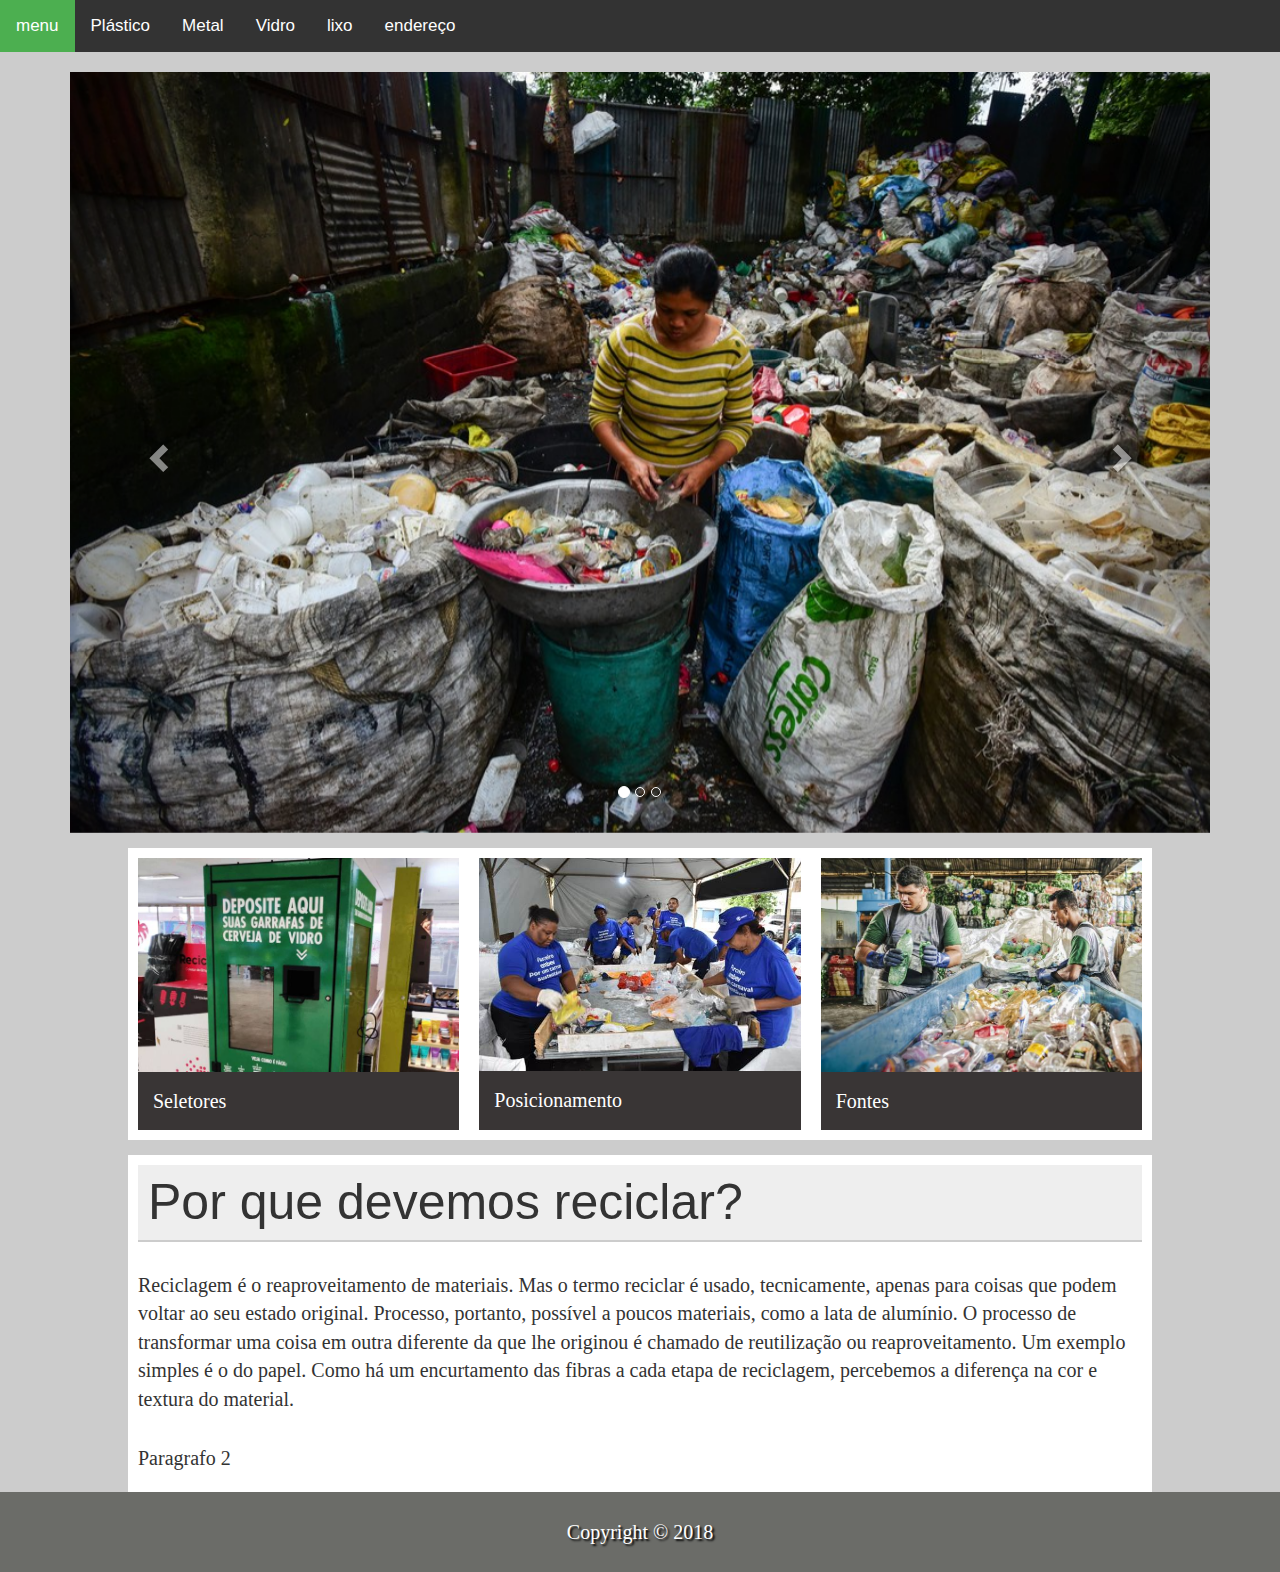
==== index.html @ a0ef0a66 "atualização" ====
<!doctype html>
<!-- doctype informa ao agente de usuario a versão do html que deve ser renderizada-->
<html lang="pt-br">

<head>
    <title> pagina de exemplo estrutura basica </title>
    <meta charset="utf-8">
    <meta name="author" content="yury, Danilo">
    <meta name="description" content="SITE SOBRE RECICLAGEM">
    <meta name="keywords" content="APS">
    <link rel="stylesheet" href="https://maxcdn.bootstrapcdn.com/bootstrap/3.4.1/css/bootstrap.min.css">
  <script src="https://ajax.googleapis.com/ajax/libs/jquery/3.5.1/jquery.min.js"></script>
  <script src="https://maxcdn.bootstrapcdn.com/bootstrap/3.4.1/js/bootstrap.min.js"></script>
    <link rel="stylesheet" href="css/style.css">
</head>
<nav>
    <div class="menu">
        <a href="#" class="active">menu</a>
        <a href="Plastico.html">Plástico</a>
        <a href="#">Metal</a>
        <a href="#">Vidro</a>
        <a href="#">lixo</a>
        <a href="#">endereço</a>
    </div>
</nav>

<body>

  <div class="container">
    <center><h2></h2></center>
    <div id="myCarousel" class="carousel slide" data-ride="carousel">
      <!-- Indicators -->
      <ol class="carousel-indicators">
        <li data-target="#myCarousel" data-slide-to="0" class="active"></li>
        <li data-target="#myCarousel" data-slide-to="1"></li>
        <li data-target="#myCarousel" data-slide-to="2"></li>
      </ol>
  
      <!-- Wrapper for slides -->
      <div class="carousel-inner">
        <div class="item active">
          <img src="imagens/000-1ke7ao-maria-tan-afp.jpg" alt="Los Angeles" style="width:100%;">
        </div>
  
        <div class="item">
          <img src="imagens/baldes de lixo .jpg" alt="Chicago" style="width:100%;">
        </div>
      
        <div class="item">
          <img src="imagens/naom_578cfc2187f61.jpg" alt="New york" style="width:100%;">
        </div>
      </div>
  
      <!-- Left and right controls -->
      <a class="left carousel-control" href="#myCarousel" data-slide="prev">
        <span class="glyphicon glyphicon-chevron-left"></span>
        <span class="sr-only">Previous</span>
      </a>
      <a class="right carousel-control" href="#myCarousel" data-slide="next">
        <span class="glyphicon glyphicon-chevron-right"></span>
        <span class="sr-only">Next</span>
      </a>
    </div>

  </div>



    <div id="principal">
        
        <main>

            <section class="content-section">
                <div class="card card-1">
                    <img src="imagens/heineken.jpg" alt="">
                    <p>Seletores</p>
                </div>

                <div class="card card-2">
                    <img src="imagens/reciclagem-ambev1.jpg" alt="">
                    <p>Posicionamento</p>
                </div>

                <div class="card card-3">
                    <img src="imagens/lixo-1-2.jpg" alt="">
                    <p>Fontes</p>
                </div>
            </section>

            <section class="content-section">
                <article>
                    <header class="content-header">
                        <h2>Por que devemos reciclar?
                        </h2>
                    </header>
                    <p><br>
                      Reciclagem é o reaproveitamento de materiais. Mas o termo reciclar é usado, tecnicamente, apenas para coisas que podem voltar ao seu estado original. Processo, portanto, possível a poucos materiais, como a lata de alumínio. O processo de transformar uma coisa em outra diferente da que lhe originou é chamado de reutilização ou reaproveitamento. Um exemplo simples é o do papel. Como há um encurtamento das fibras a cada etapa de reciclagem, percebemos a diferença na cor e textura do material.</p>
                      <br>
                      <p>Paragrafo 2</p>
                </article>
            </section>

        </main>

        <footer class="rodape">

            <p>Copyright &copy; 2018</p>

        </footer>
    </div>

</body>

</html>
---- css/style.css ----
body {
    font-family: arial, sans-serif;
    background: #ccc;
    margin: 0;
}

.hero {
    background-image: url();
    height: 500px;
    background-position: right center;
    background-size: cover;
    border-top: 1px solid transparent;
}

.hero-content {
    text-align: center;
    color: white;
    margin-top: 150px;
}

.hero-content h1 {
    text-transform: uppercase;
    font-size: 46px;
    text-shadow: 3px 3px 2px #333;
}

.hero-content p {
    background-color: rgba(0, 0, 0, .8);
    display: inline-block;
    padding: 10px;
    border-bottom: 2px solid white;
}

.menu {
    overflow: hidden;
    background-color: #333;
    position: relative;
    bottom: 0px;
    width: 100%;
}

.menu a {
    float: left;
    display: block;
    color: white;
    text-align: center;
    padding: 14px 16px;
    text-decoration: none;
    font-size: 17px;
}

.menu a:hover {
    background: #f1f1f1;
    color: black;
}

.menu a.active {
    background-color: #4CAF50;
    color: white;
}

main {
    width: 80%;
    margin: auto;
}

.content-section {
    background-color: white;
    padding: 10px;
    margin-top: 15px;
    overflow: auto;
}

.card {
    width: 32%;
    float: left;
    box-sizing: border-box;
}

.card-1,
.card-2 {
    margin-right: 2%;
}

.card img {
    width: 100%;
    display: block;
}

.card p {
    background-color: #393535;
    color: white;
    margin: 0;
    padding: 15px;
}

.content-header {
    border-bottom: solid 2px #ccc;
    padding: 10px;
    background: #eee;
}

.content-header h2 {
    margin: 0;
}

.rodape {
    height: 80px;
    color: white;
    font-size: 14px;
    text-align: center;
    text-shadow: 2px 2px 2px black;
    background: #6b6c68;
    line-height: 80px;
}

h2{
    font-size: 50px;
}

p {
    font-size: 20px;
    font-family: Cambria, Cochin, Georgia, Times, 'Times New Roman', serif;
}
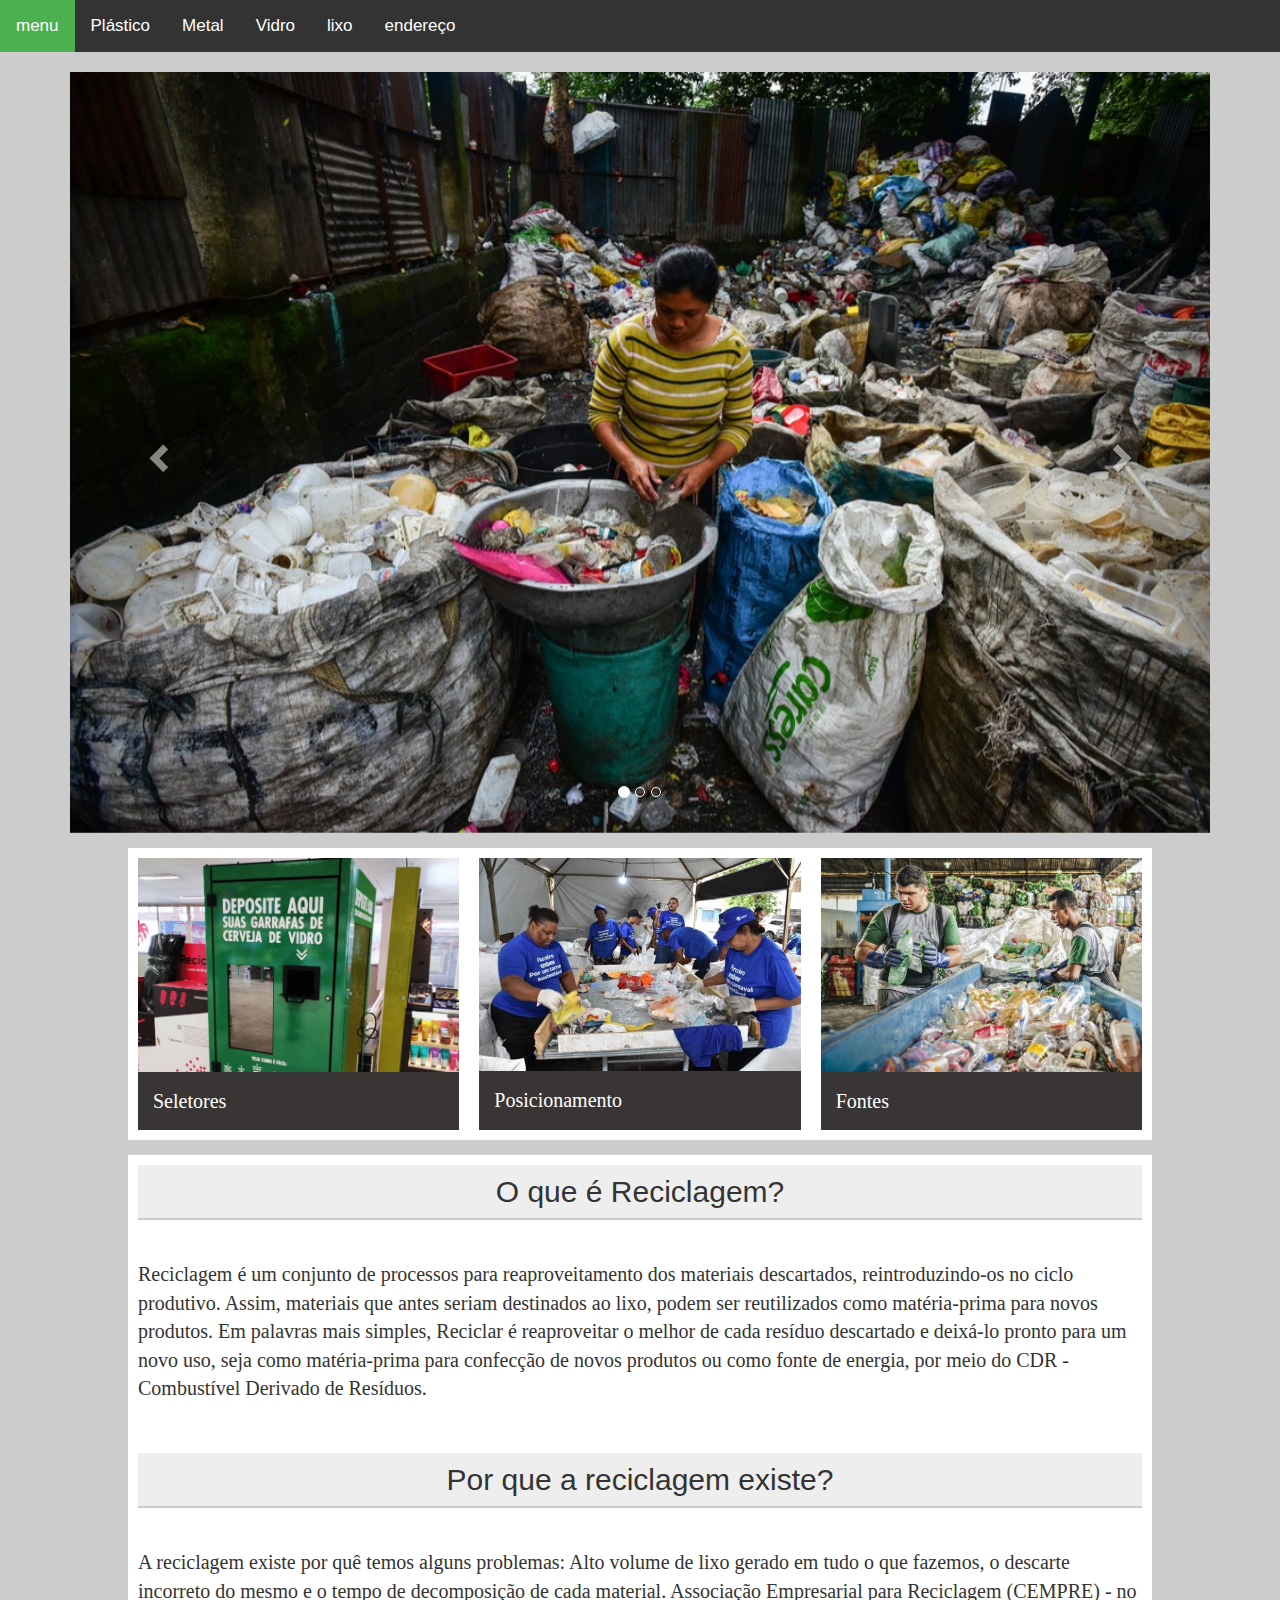
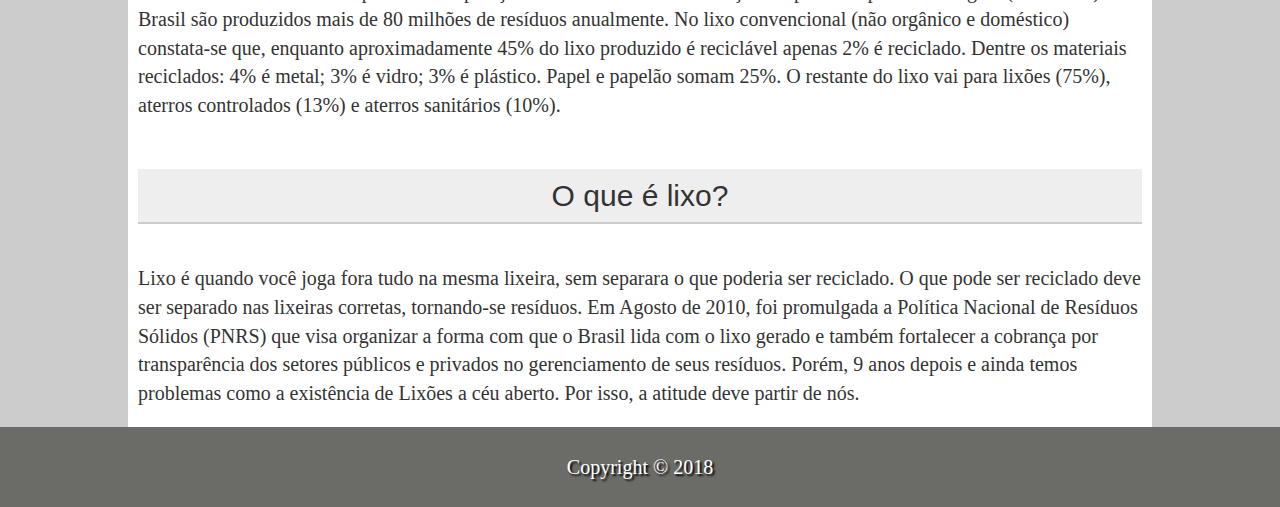
==== commit 1f4ab96a: "atualização" ====
--- a/index.html
+++ b/index.html
@@ -90,13 +90,36 @@
             <section class="content-section">
                 <article>
                     <header class="content-header">
-                        <h2>Por que devemos reciclar?
-                        </h2>
+                        <center><h2> O que é Reciclagem? </h2></center>
                     </header>
-                    <p><br>
-                      Reciclagem é o reaproveitamento de materiais. Mas o termo reciclar é usado, tecnicamente, apenas para coisas que podem voltar ao seu estado original. Processo, portanto, possível a poucos materiais, como a lata de alumínio. O processo de transformar uma coisa em outra diferente da que lhe originou é chamado de reutilização ou reaproveitamento. Um exemplo simples é o do papel. Como há um encurtamento das fibras a cada etapa de reciclagem, percebemos a diferença na cor e textura do material.</p>
-                      <br>
-                      <p>Paragrafo 2</p>
+                    <br><br>
+                    <p>
+                      Reciclagem é um conjunto de processos para reaproveitamento dos materiais descartados, reintroduzindo-os no ciclo produtivo. Assim, materiais que antes seriam destinados ao lixo, podem ser reutilizados como matéria-prima para novos produtos.
+                      Em palavras mais simples, Reciclar é reaproveitar o melhor de cada resíduo descartado e deixá-lo pronto para um novo uso, seja como matéria-prima para confecção de novos produtos ou como fonte de energia, por meio do CDR - Combustível Derivado de Resíduos.
+                    </p>
+                    <br><br>
+
+                      <header class="content-header">
+                        <center><h2>Por que a reciclagem existe?</h2></center>
+                      </header>
+                      <br><br>
+                      <P>
+                        A reciclagem existe por quê temos alguns problemas: Alto volume de lixo gerado em tudo o que fazemos, o descarte incorreto do mesmo e o tempo de decomposição de cada material.
+                        Associação Empresarial para Reciclagem (CEMPRE) - no Brasil são produzidos mais de 80 milhões de resíduos anualmente. No lixo convencional (não orgânico e doméstico) constata-se que, enquanto aproximadamente 45% do lixo produzido é reciclável apenas 2% é reciclado. Dentre os materiais reciclados: 4% é metal; 3% é vidro; 3% é plástico. Papel e papelão somam 25%.  O restante do lixo vai para lixões (75%), aterros controlados (13%) e aterros sanitários (10%). 
+                      </P>
+                        <br><br>
+                      <header class="content-header">
+                        <center><h2>O que é lixo?</h2></center>
+                      </header>
+                      <br><br>
+
+                      <p>
+                        Lixo é quando você joga fora tudo na mesma lixeira, sem separara o que poderia ser reciclado.
+                        O que pode ser reciclado deve ser separado nas lixeiras corretas, tornando-se resíduos.
+                        Em Agosto de 2010, foi promulgada a Política Nacional de Resíduos Sólidos (PNRS) que visa organizar a forma com que o Brasil lida com o lixo gerado e também fortalecer a cobrança por transparência  dos setores públicos e privados no gerenciamento de seus resíduos. Porém, 9 anos depois e ainda temos problemas como a existência de Lixões a céu aberto. Por isso, a atitude deve partir de nós.
+
+                      </p>
+                      
                 </article>
             </section>
 
--- a/css/style.css
+++ b/css/style.css
@@ -115,7 +115,7 @@
 }
 
 h2{
-    font-size: 50px;
+    font-size: 30px;
 }
 
 p {
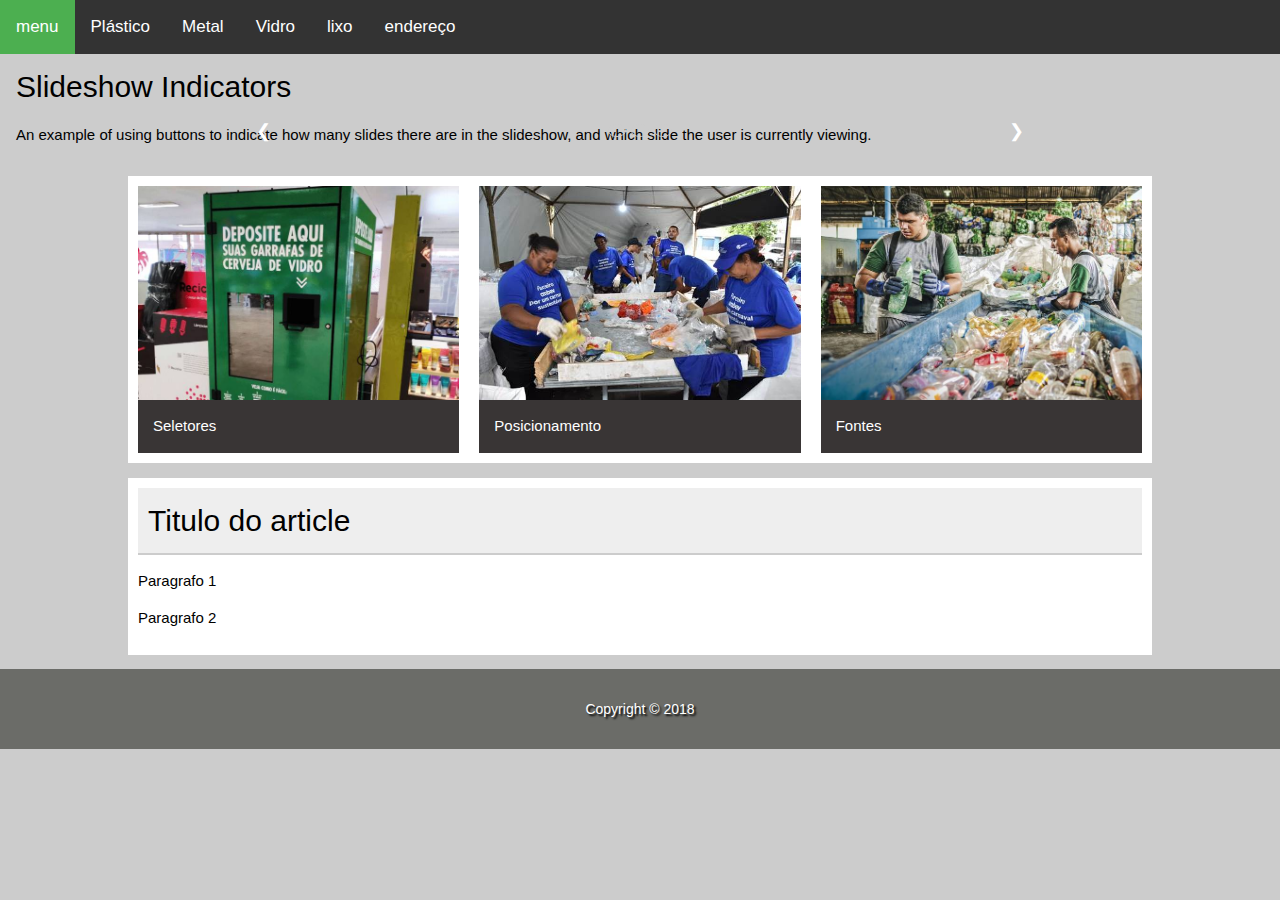
==== commit 6b24d745: "atualização" ====
--- a/index.html
+++ b/index.html
@@ -8,11 +8,12 @@
     <meta name="author" content="yury, Danilo">
     <meta name="description" content="SITE SOBRE RECICLAGEM">
     <meta name="keywords" content="APS">
-    <link rel="stylesheet" href="https://maxcdn.bootstrapcdn.com/bootstrap/3.4.1/css/bootstrap.min.css">
-  <script src="https://ajax.googleapis.com/ajax/libs/jquery/3.5.1/jquery.min.js"></script>
-  <script src="https://maxcdn.bootstrapcdn.com/bootstrap/3.4.1/js/bootstrap.min.js"></script>
     <link rel="stylesheet" href="css/style.css">
+    <meta name="viewport" content="width=device-width, initial-scale=1">
+    <link rel="stylesheet" href="https://www.w3schools.com/w3css/4/w3.css">
+    <script type="text/javascript" src="js/js.js"></script>
 </head>
+
 <nav>
     <div class="menu">
         <a href="#" class="active">menu</a>
@@ -23,115 +24,71 @@
         <a href="#">endereço</a>
     </div>
 </nav>
+  
+    <body>
+    
+        <div class="w3-container">
+        <h2>Slideshow Indicators</h2>
+        <p>An example of using buttons to indicate how many slides there are in the slideshow, and which slide the user is currently viewing.</p>
+        </div>
+        
+        <div class="w3-content w3-display-container" style="max-width:800px">
 
-<body>
+        <img class="mySlides" src="imagens/baldes de lixo .jpg" style="width:100%">
+        <img class="mySlides" src="imagens/bright-bulb-close-up-1108572-848x400.jpg" style="width:100%">
+        <img class="mySlides" src="imagens/heineken.jpg" style="width:100%">
 
-  <div class="container">
-    <center><h2></h2></center>
-    <div id="myCarousel" class="carousel slide" data-ride="carousel">
-      <!-- Indicators -->
-      <ol class="carousel-indicators">
-        <li data-target="#myCarousel" data-slide-to="0" class="active"></li>
-        <li data-target="#myCarousel" data-slide-to="1"></li>
-        <li data-target="#myCarousel" data-slide-to="2"></li>
-      </ol>
-  
-      <!-- Wrapper for slides -->
-      <div class="carousel-inner">
-        <div class="item active">
-          <img src="imagens/000-1ke7ao-maria-tan-afp.jpg" alt="Los Angeles" style="width:100%;">
+        <div class="w3-center w3-container w3-section w3-large w3-text-white w3-display-bottommiddle" style="width:100%">
+            <div class="w3-left w3-hover-text-khaki" onclick="plusDivs(-1)">&#10094;</div>
+            <div class="w3-right w3-hover-text-khaki" onclick="plusDivs(1)">&#10095;</div>
+            <span class="w3-badge demo w3-border w3-transparent w3-hover-white" onclick="currentDiv(1)"></span>
+            <span class="w3-badge demo w3-border w3-transparent w3-hover-white" onclick="currentDiv(2)"></span>
+            <span class="w3-badge demo w3-border w3-transparent w3-hover-white" onclick="currentDiv(3)"></span>
         </div>
-  
-        <div class="item">
-          <img src="imagens/baldes de lixo .jpg" alt="Chicago" style="width:100%;">
-        </div>
-      
-        <div class="item">
-          <img src="imagens/naom_578cfc2187f61.jpg" alt="New york" style="width:100%;">
-        </div>
-      </div>
-  
-      <!-- Left and right controls -->
-      <a class="left carousel-control" href="#myCarousel" data-slide="prev">
-        <span class="glyphicon glyphicon-chevron-left"></span>
-        <span class="sr-only">Previous</span>
-      </a>
-      <a class="right carousel-control" href="#myCarousel" data-slide="next">
-        <span class="glyphicon glyphicon-chevron-right"></span>
-        <span class="sr-only">Next</span>
-      </a>
+
     </div>
 
-  </div>
+  <body>
+      <div id="principal">
+          
+          <main>
 
+              <section class="content-section">
+                  <div class="card card-1">
+                      <img src="imagens/heineken.jpg" alt="">
+                      <p>Seletores</p>
+                  </div>
 
+                  <div class="card card-2">
+                      <img src="imagens/reciclagem-ambev1.jpg" alt="">
+                      <p>Posicionamento</p>
+                  </div>
 
-    <div id="principal">
-        
-        <main>
+                  <div class="card card-3">
+                      <img src="imagens/lixo-1-2.jpg" alt="">
+                      <p>Fontes</p>
+                  </div>
+              </section>
 
-            <section class="content-section">
-                <div class="card card-1">
-                    <img src="imagens/heineken.jpg" alt="">
-                    <p>Seletores</p>
-                </div>
+              <section class="content-section">
+                  <article>
+                      <header class="content-header">
+                          <h2>Titulo do article</h2>
+                      </header>
+                      <p>Paragrafo 1</p>
+                      <p>Paragrafo 2</p>
+                  </article>
+              </section>
 
-                <div class="card card-2">
-                    <img src="imagens/reciclagem-ambev1.jpg" alt="">
-                    <p>Posicionamento</p>
-                </div>
+          </main>
 
-                <div class="card card-3">
-                    <img src="imagens/lixo-1-2.jpg" alt="">
-                    <p>Fontes</p>
-                </div>
-            </section>
+          <footer class="rodape">
 
-            <section class="content-section">
-                <article>
-                    <header class="content-header">
-                        <center><h2> O que é Reciclagem? </h2></center>
-                    </header>
-                    <br><br>
-                    <p>
-                      Reciclagem é um conjunto de processos para reaproveitamento dos materiais descartados, reintroduzindo-os no ciclo produtivo. Assim, materiais que antes seriam destinados ao lixo, podem ser reutilizados como matéria-prima para novos produtos.
-                      Em palavras mais simples, Reciclar é reaproveitar o melhor de cada resíduo descartado e deixá-lo pronto para um novo uso, seja como matéria-prima para confecção de novos produtos ou como fonte de energia, por meio do CDR - Combustível Derivado de Resíduos.
-                    </p>
-                    <br><br>
+              <p>Copyright &copy; 2018</p>
 
-                      <header class="content-header">
-                        <center><h2>Por que a reciclagem existe?</h2></center>
-                      </header>
-                      <br><br>
-                      <P>
-                        A reciclagem existe por quê temos alguns problemas: Alto volume de lixo gerado em tudo o que fazemos, o descarte incorreto do mesmo e o tempo de decomposição de cada material.
-                        Associação Empresarial para Reciclagem (CEMPRE) - no Brasil são produzidos mais de 80 milhões de resíduos anualmente. No lixo convencional (não orgânico e doméstico) constata-se que, enquanto aproximadamente 45% do lixo produzido é reciclável apenas 2% é reciclado. Dentre os materiais reciclados: 4% é metal; 3% é vidro; 3% é plástico. Papel e papelão somam 25%.  O restante do lixo vai para lixões (75%), aterros controlados (13%) e aterros sanitários (10%). 
-                      </P>
-                        <br><br>
-                      <header class="content-header">
-                        <center><h2>O que é lixo?</h2></center>
-                      </header>
-                      <br><br>
+          </footer>
+      </div>
 
-                      <p>
-                        Lixo é quando você joga fora tudo na mesma lixeira, sem separara o que poderia ser reciclado.
-                        O que pode ser reciclado deve ser separado nas lixeiras corretas, tornando-se resíduos.
-                        Em Agosto de 2010, foi promulgada a Política Nacional de Resíduos Sólidos (PNRS) que visa organizar a forma com que o Brasil lida com o lixo gerado e também fortalecer a cobrança por transparência  dos setores públicos e privados no gerenciamento de seus resíduos. Porém, 9 anos depois e ainda temos problemas como a existência de Lixões a céu aberto. Por isso, a atitude deve partir de nós.
-
-                      </p>
-                      
-                </article>
-            </section>
-
-        </main>
-
-        <footer class="rodape">
-
-            <p>Copyright &copy; 2018</p>
-
-        </footer>
-    </div>
-
-</body>
+  </body>
 
 </html>--- a/css/style.css
+++ b/css/style.css
@@ -115,10 +115,9 @@
 }
 
 h2{
-    font-size: 30px;
+    font-size: 50px;
 }
 
-p {
-    font-size: 20px;
-    font-family: Cambria, Cochin, Georgia, Times, 'Times New Roman', serif;
-}+.mySlides {display:none}
+    .w3-left, .w3-right, .w3-badge {cursor:pointer}
+    .w3-badge {height:13px;width:13px;padding:0}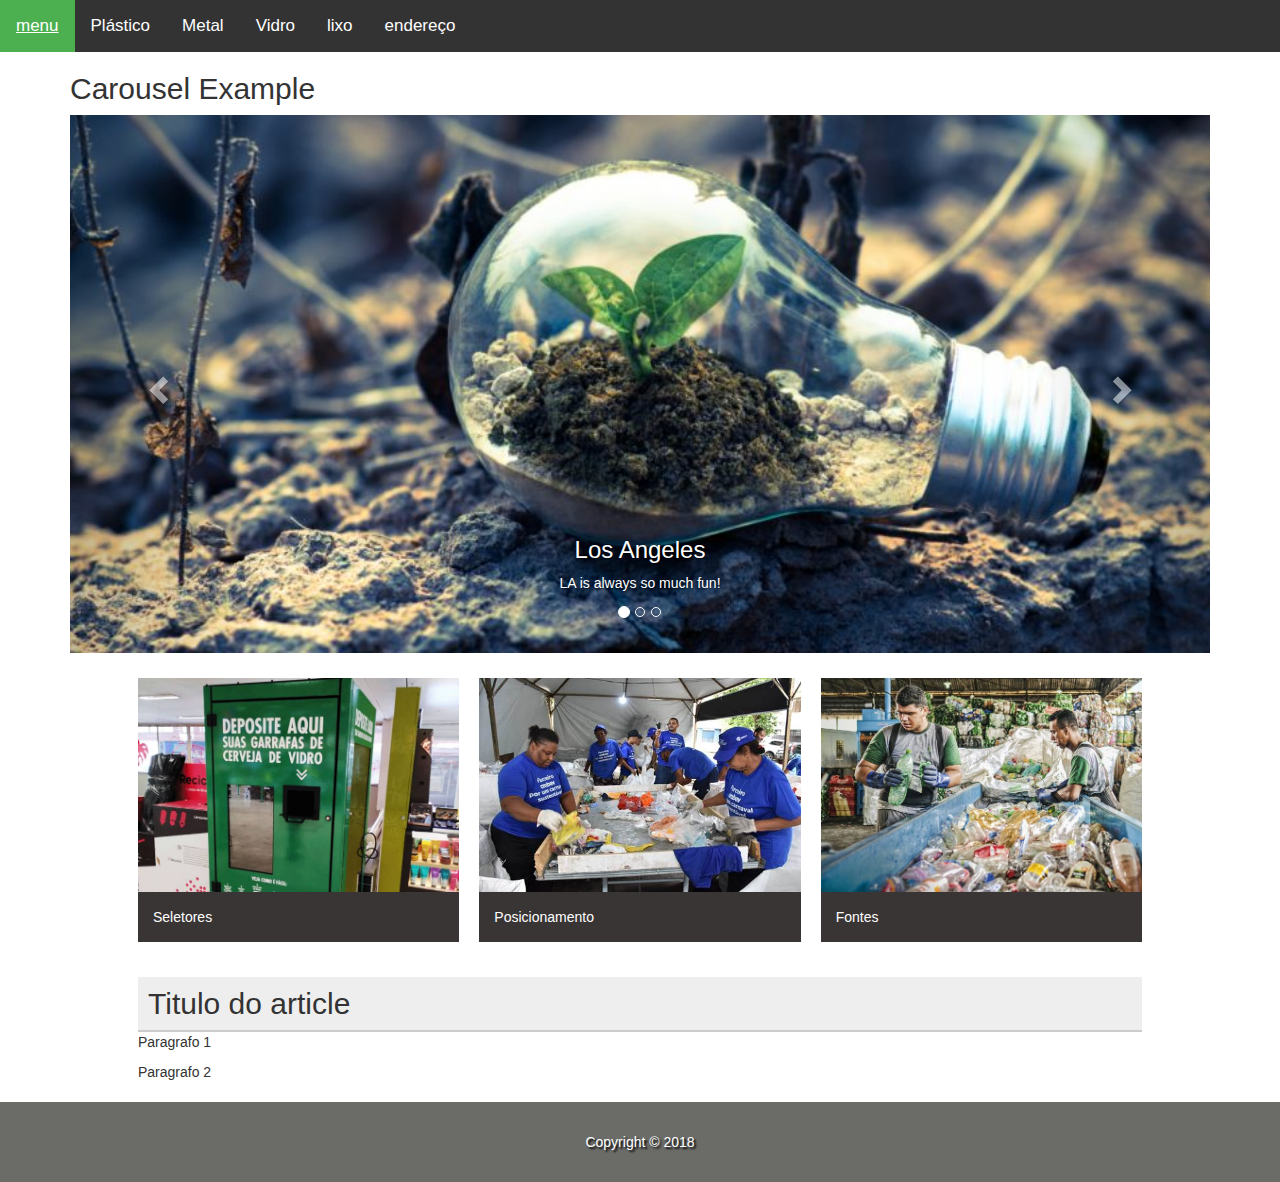
==== commit f4221b10: "atualização" ====
--- a/index.html
+++ b/index.html
@@ -1,71 +1,102 @@
 <!doctype html>
-<!-- doctype informa ao agente de usuario a versão do html que deve ser renderizada-->
 <html lang="pt-br">
 
-<head>
-    <title> pagina de exemplo estrutura basica </title>
-    <meta charset="utf-8">
-    <meta name="author" content="yury, Danilo">
-    <meta name="description" content="SITE SOBRE RECICLAGEM">
-    <meta name="keywords" content="APS">
-    <link rel="stylesheet" href="css/style.css">
-    <meta name="viewport" content="width=device-width, initial-scale=1">
-    <link rel="stylesheet" href="https://www.w3schools.com/w3css/4/w3.css">
-    <script type="text/javascript" src="js/js.js"></script>
-</head>
+            <head>
+                <title> pagina de exemplo estrutura basica </title>
+                <meta charset="utf-8">
+                <meta name="author" content="yury, Danilo">
+                <meta name="description" content="SITE SOBRE RECICLAGEM">
+                <meta name="keywords" content="APS">
+                <meta name="viewport" content="width=device-width, initial-scale=1">
+                <link rel="stylesheet" href="https://www.w3schools.com/w3css/4/w3.css">
+                <link rel="stylesheet" href="css/style.css">
+                <link rel="stylesheet" href="https://maxcdn.bootstrapcdn.com/bootstrap/3.4.1/css/bootstrap.min.css">
+                <script src="https://ajax.googleapis.com/ajax/libs/jquery/3.5.1/jquery.min.js"></script>
+                <script src="https://maxcdn.bootstrapcdn.com/bootstrap/3.4.1/js/bootstrap.min.js"></script>
+                
+            </head>
 
-<nav>
-    <div class="menu">
-        <a href="#" class="active">menu</a>
-        <a href="Plastico.html">Plástico</a>
-        <a href="#">Metal</a>
-        <a href="#">Vidro</a>
-        <a href="#">lixo</a>
-        <a href="#">endereço</a>
-    </div>
-</nav>
+        <nav>
+            <div class="menu">
+                <a href="#" class="active">menu</a>
+                <a href="Plastico.html">Plástico</a>
+                <a href="#">Metal</a>
+                <a href="#">Vidro</a>
+                <a href="#">lixo</a>
+                <a href="#">endereço</a>
+            </div>
+        </nav>
   
     <body>
-    
-        <div class="w3-container">
-        <h2>Slideshow Indicators</h2>
-        <p>An example of using buttons to indicate how many slides there are in the slideshow, and which slide the user is currently viewing.</p>
-        </div>
-        
-        <div class="w3-content w3-display-container" style="max-width:800px">
 
-        <img class="mySlides" src="imagens/baldes de lixo .jpg" style="width:100%">
-        <img class="mySlides" src="imagens/bright-bulb-close-up-1108572-848x400.jpg" style="width:100%">
-        <img class="mySlides" src="imagens/heineken.jpg" style="width:100%">
+        <div class="container">
+            <h2>Carousel Example</h2>
+            <div id="myCarousel" class="carousel slide" data-ride="carousel">
+              <!-- Indicators -->
+              <ol class="carousel-indicators">
+                <li data-target="#myCarousel" data-slide-to="0" class="active"></li>
+                <li data-target="#myCarousel" data-slide-to="1"></li>
+                <li data-target="#myCarousel" data-slide-to="2"></li>
+              </ol>
+          
+              <!-- Wrapper for slides -->
+              <div class="carousel-inner">
+          
+                <div class="item active">
+                  <img src="imagens/bright-bulb-close-up-1108572-848x400.jpg" alt="Los Angeles" style="width:100%;">
+                  <div class="carousel-caption">
+                    <h3>Los Angeles</h3>
+                    <p>LA is always so much fun!</p>
+                  </div>
+                </div>
+          
+                <div class="item">
+                  <img src="imagens/baldes de lixo .jpg" alt="Chicago" style="width:100%;">
+                  <div class="carousel-caption">
+                    <h3>Chicago</h3>
+                    <p>Thank you, Chicago!</p>
+                  </div>
+                </div>
+              
+                <div class="item">
+                  <img src="imagens/banner-eco.jpg" alt="New York" style="width:100%;">
+                  <div class="carousel-caption">
+                    <h3>New York</h3>
+                    <p>We love the Big Apple!</p>
+                  </div>
+                </div>
+            
+              </div>
+          
+              <!-- Left and right controls -->
+              <a class="left carousel-control" href="#myCarousel" data-slide="prev">
+                <span class="glyphicon glyphicon-chevron-left"></span>
+                <span class="sr-only">Previous</span>
+              </a>
+              <a class="right carousel-control" href="#myCarousel" data-slide="next">
+                <span class="glyphicon glyphicon-chevron-right"></span>
+                <span class="sr-only">Next</span>
+              </a>
+            </div>
+          </div>
 
-        <div class="w3-center w3-container w3-section w3-large w3-text-white w3-display-bottommiddle" style="width:100%">
-            <div class="w3-left w3-hover-text-khaki" onclick="plusDivs(-1)">&#10094;</div>
-            <div class="w3-right w3-hover-text-khaki" onclick="plusDivs(1)">&#10095;</div>
-            <span class="w3-badge demo w3-border w3-transparent w3-hover-white" onclick="currentDiv(1)"></span>
-            <span class="w3-badge demo w3-border w3-transparent w3-hover-white" onclick="currentDiv(2)"></span>
-            <span class="w3-badge demo w3-border w3-transparent w3-hover-white" onclick="currentDiv(3)"></span>
-        </div>
-
-    </div>
-
-  <body>
       <div id="principal">
           
           <main>
 
               <section class="content-section">
                   <div class="card card-1">
-                      <img src="imagens/heineken.jpg" alt="">
+                      <a href=""><img src="imagens/heineken.jpg" alt=""></a>
                       <p>Seletores</p>
                   </div>
 
                   <div class="card card-2">
-                      <img src="imagens/reciclagem-ambev1.jpg" alt="">
+                    <a href=""><img src="imagens/reciclagem-ambev1.jpg" alt=""></a>
                       <p>Posicionamento</p>
                   </div>
 
                   <div class="card card-3">
-                      <img src="imagens/lixo-1-2.jpg" alt="">
+                    <a href=""><img src="imagens/lixo-1-2.jpg" alt=""></a>
                       <p>Fontes</p>
                   </div>
               </section>
--- a/css/style.css
+++ b/css/style.css
@@ -2,10 +2,11 @@
     font-family: arial, sans-serif;
     background: #ccc;
     margin: 0;
+    background-image: url(background-image: url(../imagens/4thHKBSI_6647x3743.jpg););
 }
 
 .hero {
-    background-image: url();
+    background-image: url(../imagens/4thHKBSI_6647x3743.jpg);
     height: 500px;
     background-position: right center;
     background-size: cover;
@@ -118,6 +119,5 @@
     font-size: 50px;
 }
 
-.mySlides {display:none}
-    .w3-left, .w3-right, .w3-badge {cursor:pointer}
-    .w3-badge {height:13px;width:13px;padding:0}+
+
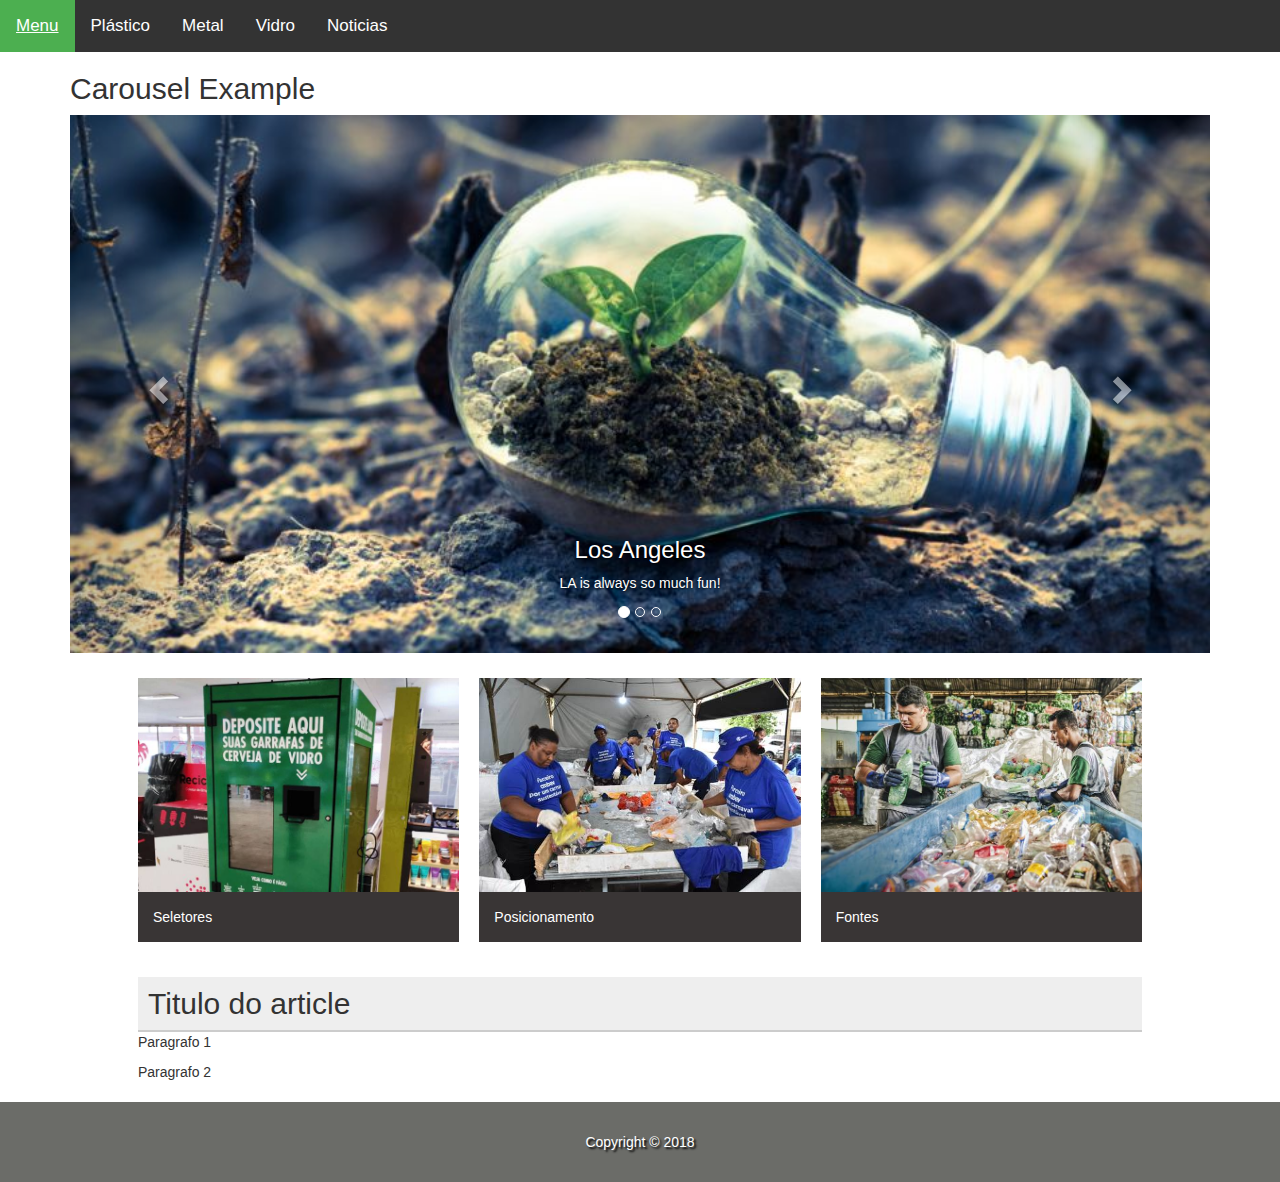
==== commit 94034652: "s" ====
--- a/index.html
+++ b/index.html
@@ -18,12 +18,11 @@
 
         <nav>
             <div class="menu">
-                <a href="#" class="active">menu</a>
+                <a href="#" class="active">Menu</a>
                 <a href="Plastico.html">Plástico</a>
-                <a href="#">Metal</a>
-                <a href="#">Vidro</a>
-                <a href="#">lixo</a>
-                <a href="#">endereço</a>
+                <a href="metal.html">Metal</a>
+                <a href="vidro.html">Vidro</a>
+                <a href="noticias.html">Noticias</a>
             </div>
         </nav>
   
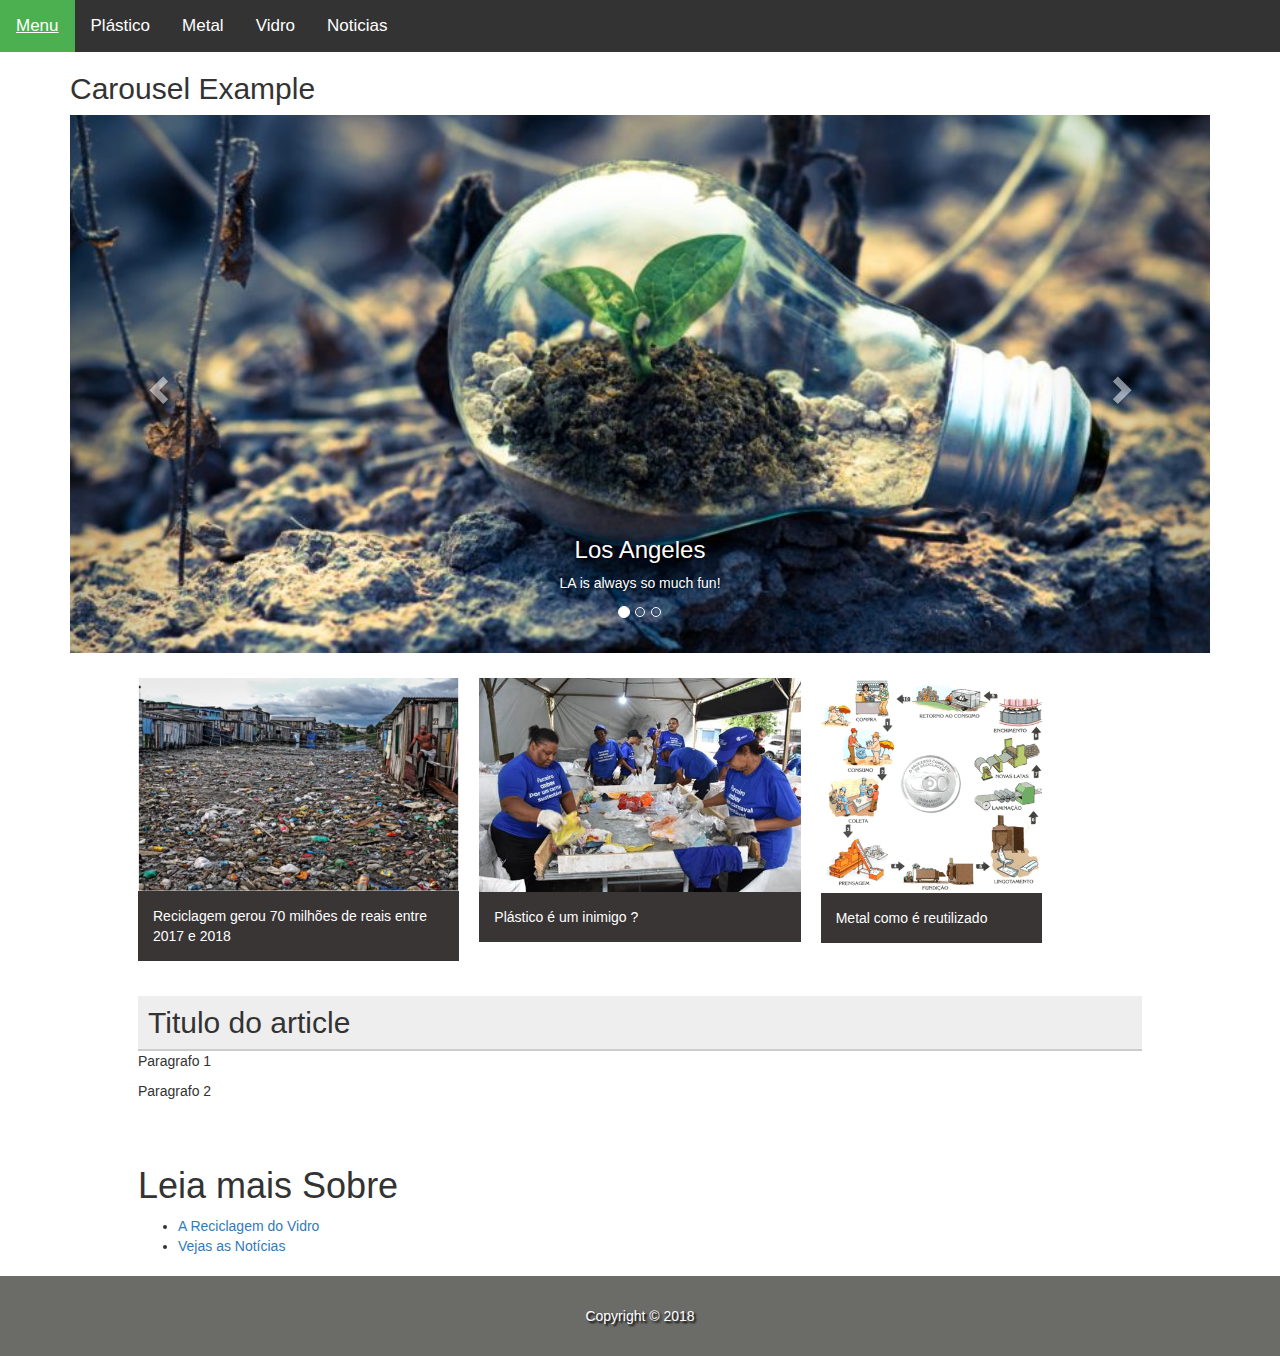
==== commit 235eb144: "bixa" ====
--- a/index.html
+++ b/index.html
@@ -85,18 +85,18 @@
 
               <section class="content-section">
                   <div class="card card-1">
-                      <a href=""><img src="imagens/heineken.jpg" alt=""></a>
-                      <p>Seletores</p>
+                      <a href="noticias.html"><img src="imagens/Screenshot_CardNoticia.png" alt=""></a>
+                      <p>Reciclagem gerou 70 milhões de reais entre 2017 e 2018</p>
                   </div>
 
                   <div class="card card-2">
-                    <a href=""><img src="imagens/reciclagem-ambev1.jpg" alt=""></a>
-                      <p>Posicionamento</p>
+                    <a href="Plastico.HTML"><img src="imagens/reciclagem-ambev1.jpg" alt=""></a>
+                      <p>Plástico é um inimigo ?</p>
                   </div>
 
                   <div class="card card-3">
-                    <a href=""><img src="imagens/lixo-1-2.jpg" alt=""></a>
-                      <p>Fontes</p>
+                    <a href="Metal.html"><img src="imagens/reciclagem_metal.jpg" alt=""></a>
+                      <p>Metal como é reutilizado</p>
                   </div>
               </section>
 
@@ -109,14 +109,28 @@
                       <p>Paragrafo 2</p>
                   </article>
               </section>
+              
+              <section class="content-section">
 
+                <h1>Leia mais Sobre</h1>
+                <ul>
+
+                    <li><a href="vidro.html">A Reciclagem do Vidro</a>
+                      <li><a href="noticias.html">Vejas as Notícias</a>
+                      </li>
+                    </li>
+                </ul>
+
+          </section>
           </main>
+
 
           <footer class="rodape">
 
               <p>Copyright &copy; 2018</p>
 
           </footer>
+        
       </div>
 
   </body>
--- a/css/style.css
+++ b/css/style.css
@@ -78,8 +78,17 @@
     box-sizing: border-box;
 }
 
-.card-1,
+.card-1 {
+    width: 32%;
+    margin-right: 2%;
+}
 .card-2 {
+    margin-right: 2%;
+}
+
+.card-3 {
+    width: 22%;
+    height: 20%;
     margin-right: 2%;
 }
 
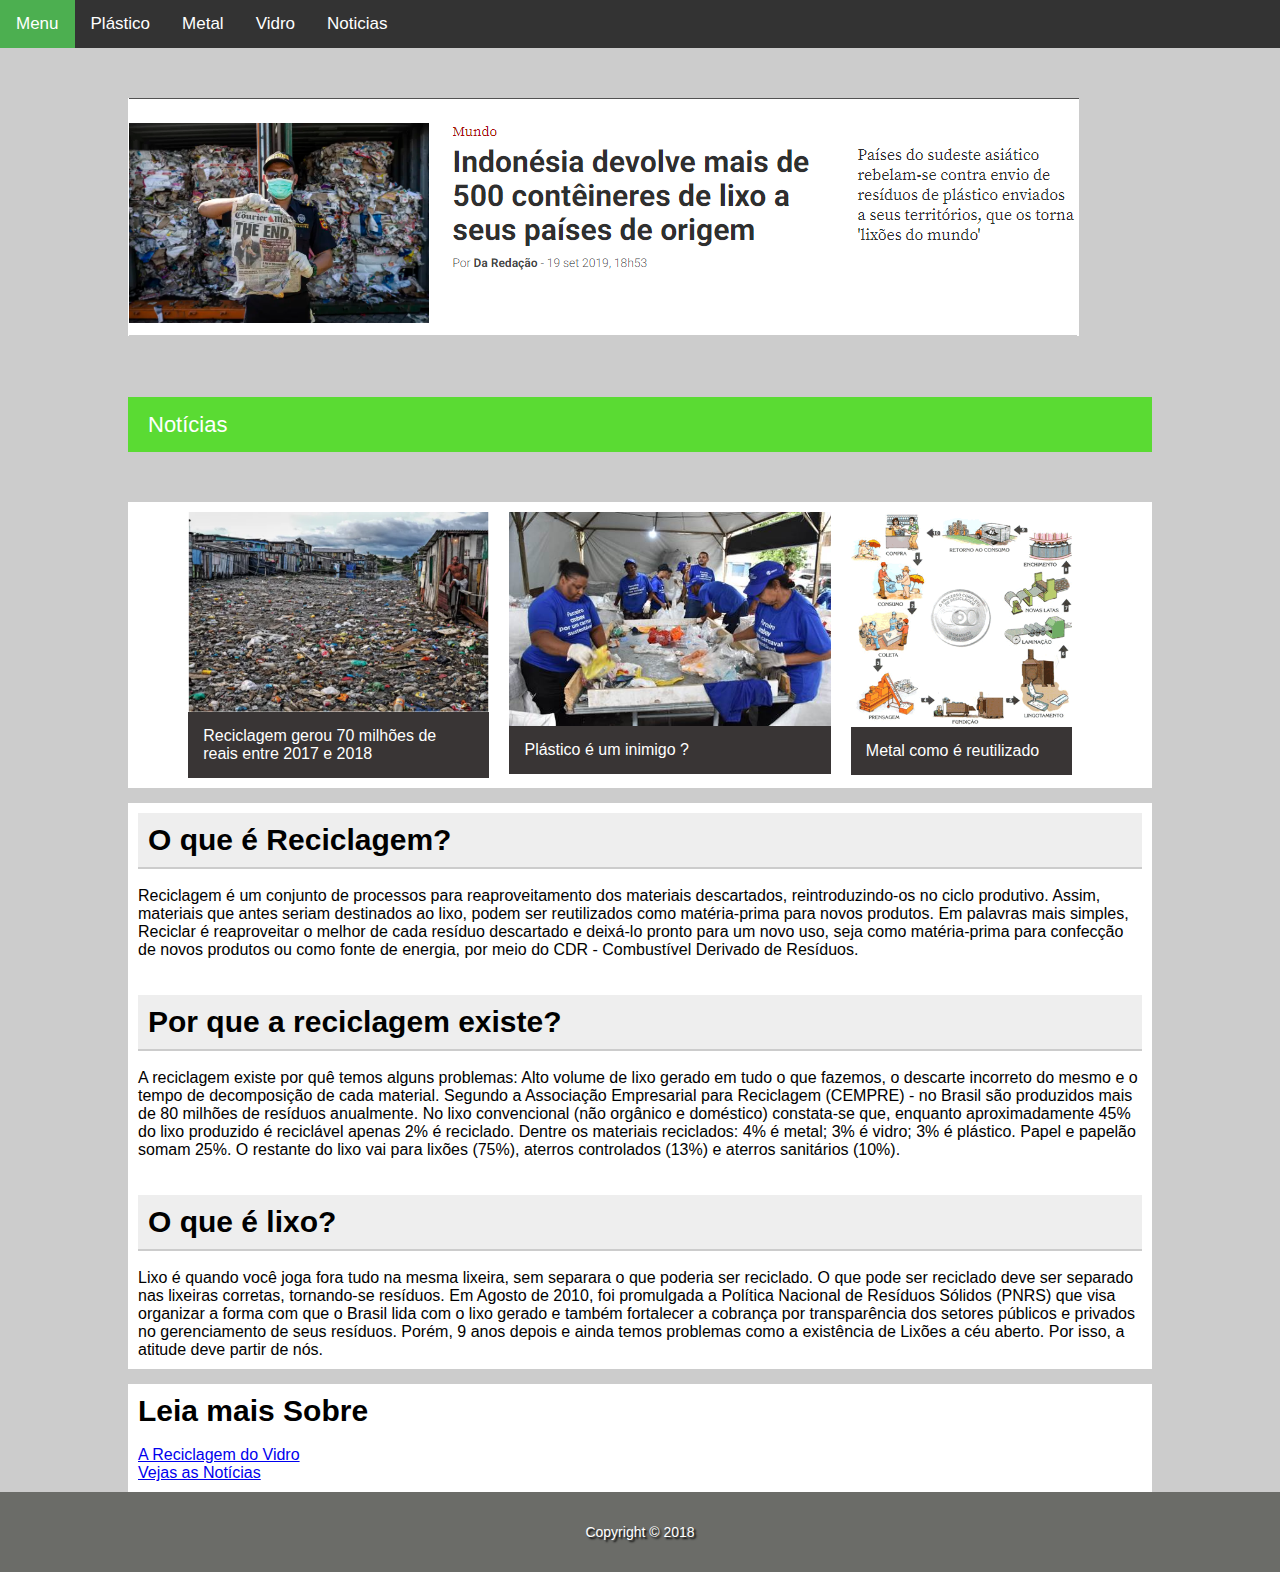
==== commit 07776a15: "gay" ====
--- a/index.html
+++ b/index.html
@@ -7,18 +7,13 @@
                 <meta name="author" content="yury, Danilo">
                 <meta name="description" content="SITE SOBRE RECICLAGEM">
                 <meta name="keywords" content="APS">
-                <meta name="viewport" content="width=device-width, initial-scale=1">
-                <link rel="stylesheet" href="https://www.w3schools.com/w3css/4/w3.css">
                 <link rel="stylesheet" href="css/style.css">
-                <link rel="stylesheet" href="https://maxcdn.bootstrapcdn.com/bootstrap/3.4.1/css/bootstrap.min.css">
-                <script src="https://ajax.googleapis.com/ajax/libs/jquery/3.5.1/jquery.min.js"></script>
-                <script src="https://maxcdn.bootstrapcdn.com/bootstrap/3.4.1/js/bootstrap.min.js"></script>
-                
+                <script type="text/javascript" src="js/js.js"></script>
             </head>
 
         <nav>
             <div class="menu">
-                <a href="#" class="active">Menu</a>
+                <a href="index.html" class="active">Menu</a>
                 <a href="Plastico.html">Plástico</a>
                 <a href="metal.html">Metal</a>
                 <a href="vidro.html">Vidro</a>
@@ -28,56 +23,17 @@
   
     <body>
 
-        <div class="container">
-            <h2>Carousel Example</h2>
-            <div id="myCarousel" class="carousel slide" data-ride="carousel">
-              <!-- Indicators -->
-              <ol class="carousel-indicators">
-                <li data-target="#myCarousel" data-slide-to="0" class="active"></li>
-                <li data-target="#myCarousel" data-slide-to="1"></li>
-                <li data-target="#myCarousel" data-slide-to="2"></li>
-              </ol>
-          
-              <!-- Wrapper for slides -->
-              <div class="carousel-inner">
-          
-                <div class="item active">
-                  <img src="imagens/bright-bulb-close-up-1108572-848x400.jpg" alt="Los Angeles" style="width:100%;">
-                  <div class="carousel-caption">
-                    <h3>Los Angeles</h3>
-                    <p>LA is always so much fun!</p>
-                  </div>
-                </div>
-          
-                <div class="item">
-                  <img src="imagens/baldes de lixo .jpg" alt="Chicago" style="width:100%;">
-                  <div class="carousel-caption">
-                    <h3>Chicago</h3>
-                    <p>Thank you, Chicago!</p>
-                  </div>
-                </div>
-              
-                <div class="item">
-                  <img src="imagens/banner-eco.jpg" alt="New York" style="width:100%;">
-                  <div class="carousel-caption">
-                    <h3>New York</h3>
-                    <p>We love the Big Apple!</p>
-                  </div>
-                </div>
-            
-              </div>
-          
-              <!-- Left and right controls -->
-              <a class="left carousel-control" href="#myCarousel" data-slide="prev">
-                <span class="glyphicon glyphicon-chevron-left"></span>
-                <span class="sr-only">Previous</span>
-              </a>
-              <a class="right carousel-control" href="#myCarousel" data-slide="next">
-                <span class="glyphicon glyphicon-chevron-right"></span>
-                <span class="sr-only">Next</span>
-              </a>
-            </div>
-          </div>
+      <figure>
+        <span class="trs next"></span>
+        <span class="trs prev"></span>
+     
+        <div id="slider">
+           <a href="noticias.html" class="trs"><img src="imagens/Screenshot_1.png" alt="Notícias"/></a>
+           <a href="noticias.html" class="trs"><img src="imagens/Screenshot_13.png" alt="Reciclagem gerou 70 milhões de reais entre 2017 e 2018" /></a>
+        </div>
+     
+        <figcaption></figcaption>
+     </figure>
 
       <div id="principal">
           
@@ -103,16 +59,38 @@
               <section class="content-section">
                   <article>
                       <header class="content-header">
-                          <h2>Titulo do article</h2>
+                          <h2>O que é Reciclagem? </h2>
                       </header>
-                      <p>Paragrafo 1</p>
-                      <p>Paragrafo 2</p>
+                      <br>
+                      <p>Reciclagem é um conjunto de processos para reaproveitamento dos materiais descartados, reintroduzindo-os no ciclo produtivo. Assim, materiais que antes seriam destinados ao lixo, podem ser reutilizados como matéria-prima para novos produtos.
+                        Em palavras mais simples, Reciclar é reaproveitar o melhor de cada resíduo descartado e deixá-lo pronto para um novo uso, seja como matéria-prima para confecção de novos produtos ou como fonte de energia, por meio do CDR - Combustível Derivado de Resíduos.
+                        </p>
                   </article>
+                  <br><br>
+                  <header class="content-header">
+                    <h2>Por que a reciclagem existe?
+                    </h2>
+                </header>
+                <br>
+                <p>A reciclagem existe por quê temos alguns problemas: Alto volume de lixo gerado em tudo o que fazemos, o descarte incorreto do mesmo e o tempo de decomposição de cada material.
+                  Segundo a Associação Empresarial para Reciclagem (CEMPRE) - no Brasil são produzidos mais de 80 milhões de resíduos anualmente. No lixo convencional (não orgânico e doméstico) constata-se que, enquanto aproximadamente 45% do lixo produzido é reciclável apenas 2% é reciclado. Dentre os materiais reciclados: 4% é metal; 3% é vidro; 3% é plástico. Papel e papelão somam 25%.  O restante do lixo vai para lixões (75%), aterros controlados (13%) e aterros sanitários (10%). 
+                  </p>
+                <br><br>
+                <header class="content-header">
+                  <h2>O que é lixo?
+                  </h2>
+              </header>
+              <br>
+              <p>Lixo é quando você joga fora tudo na mesma lixeira, sem separara o que poderia ser reciclado.
+                O que pode ser reciclado deve ser separado nas lixeiras corretas, tornando-se resíduos.
+                Em Agosto de 2010, foi promulgada a Política Nacional de Resíduos Sólidos (PNRS) que visa organizar a forma com que o Brasil lida com o lixo gerado e também fortalecer a cobrança por transparência  dos setores públicos e privados no gerenciamento de seus resíduos. Porém, 9 anos depois e ainda temos problemas como a existência de Lixões a céu aberto. Por isso, a atitude deve partir de nós.
+                </p>
+
               </section>
               
               <section class="content-section">
 
-                <h1>Leia mais Sobre</h1>
+                <h2>Leia mais Sobre</h2><br>
                 <ul>
 
                     <li><a href="vidro.html">A Reciclagem do Vidro</a>
--- a/css/style.css
+++ b/css/style.css
@@ -2,7 +2,6 @@
     font-family: arial, sans-serif;
     background: #ccc;
     margin: 0;
-    background-image: url(background-image: url(../imagens/4thHKBSI_6647x3743.jpg););
 }
 
 .hero {
@@ -79,8 +78,9 @@
 }
 
 .card-1 {
-    width: 32%;
+    width: 30%;
     margin-right: 2%;
+    margin-left: 5%;
 }
 .card-2 {
     margin-right: 2%;
@@ -125,8 +125,63 @@
 }
 
 h2{
-    font-size: 50px;
+    font-size: 30px;
+}
+
+div.center {
+    text-align: center;
 }
 
 
+* {margin: 0; padding: 0;}
+a,img {border: none;}
+.trs {-webkit-transition:all ease-out 0.5s;
+    -moz-transition:all ease-out 0.5s;
+    -o-transition:all ease-out 0.5s;
+    -ms-transition:all ease-out 0.5s;
+    transition:all ease-out 0.5s;}  
+#slider {position: relative; z-index: 1;}
+#slider a { position: absolute; top: 0; left: 0; opacity: 0;filter:alpha(opacity=0);}
+.ativo {opacity: 1!important; filter:alpha(opacity=100)!important;}
 
+/*controladores*/
+span {background: rgb(52, 201, 14); cursor: pointer; opacity: 0;filter:alpha(opacity=0); position: absolute; bottom: 40%; width: 43px; height: 43px; z-index: 5;}
+.next {right: 10px;}
+.next:before,.next:after {left: 21px;}
+.next:before {
+    -webkit-transform: rotate(-42deg);
+    top: 5px;
+}
+.next:after {
+    -webkit-transform: rotate(-132deg);
+    top: 19px;
+}
+.next:before,.next:after,.prev:before,.prev:after {content: "";
+    height: 20px;
+    background: #fff;
+    width: 1px;
+    position: absolute;
+}
+.prev {left: 10px;}
+.prev:before,.prev:after {left: 18px;}
+.prev:before {
+    -webkit-transform: rotate(42deg);
+    top: 5px;
+}
+.prev:after {
+    -webkit-transform: rotate(132deg);
+    top: 19px;
+}
+
+figure:hover span {opacity: 0.76;filter:alpha(opacity=76);}
+
+    figure {
+    max-width: 80%;
+    height: 354px;
+    position: relative;
+    overflow: hidden;
+    margin: 50px auto;
+}
+
+figcaption {padding-left: 20px;color: #fff; font-family: "Kaushan Script","Lato","arial"; font-size: 22px; background: rgba(54, 224, 2, 0.76); width: 100%; position: absolute; bottom: 0; left: 0; line-height: 55px; height: 55px; z-index: 5}
+
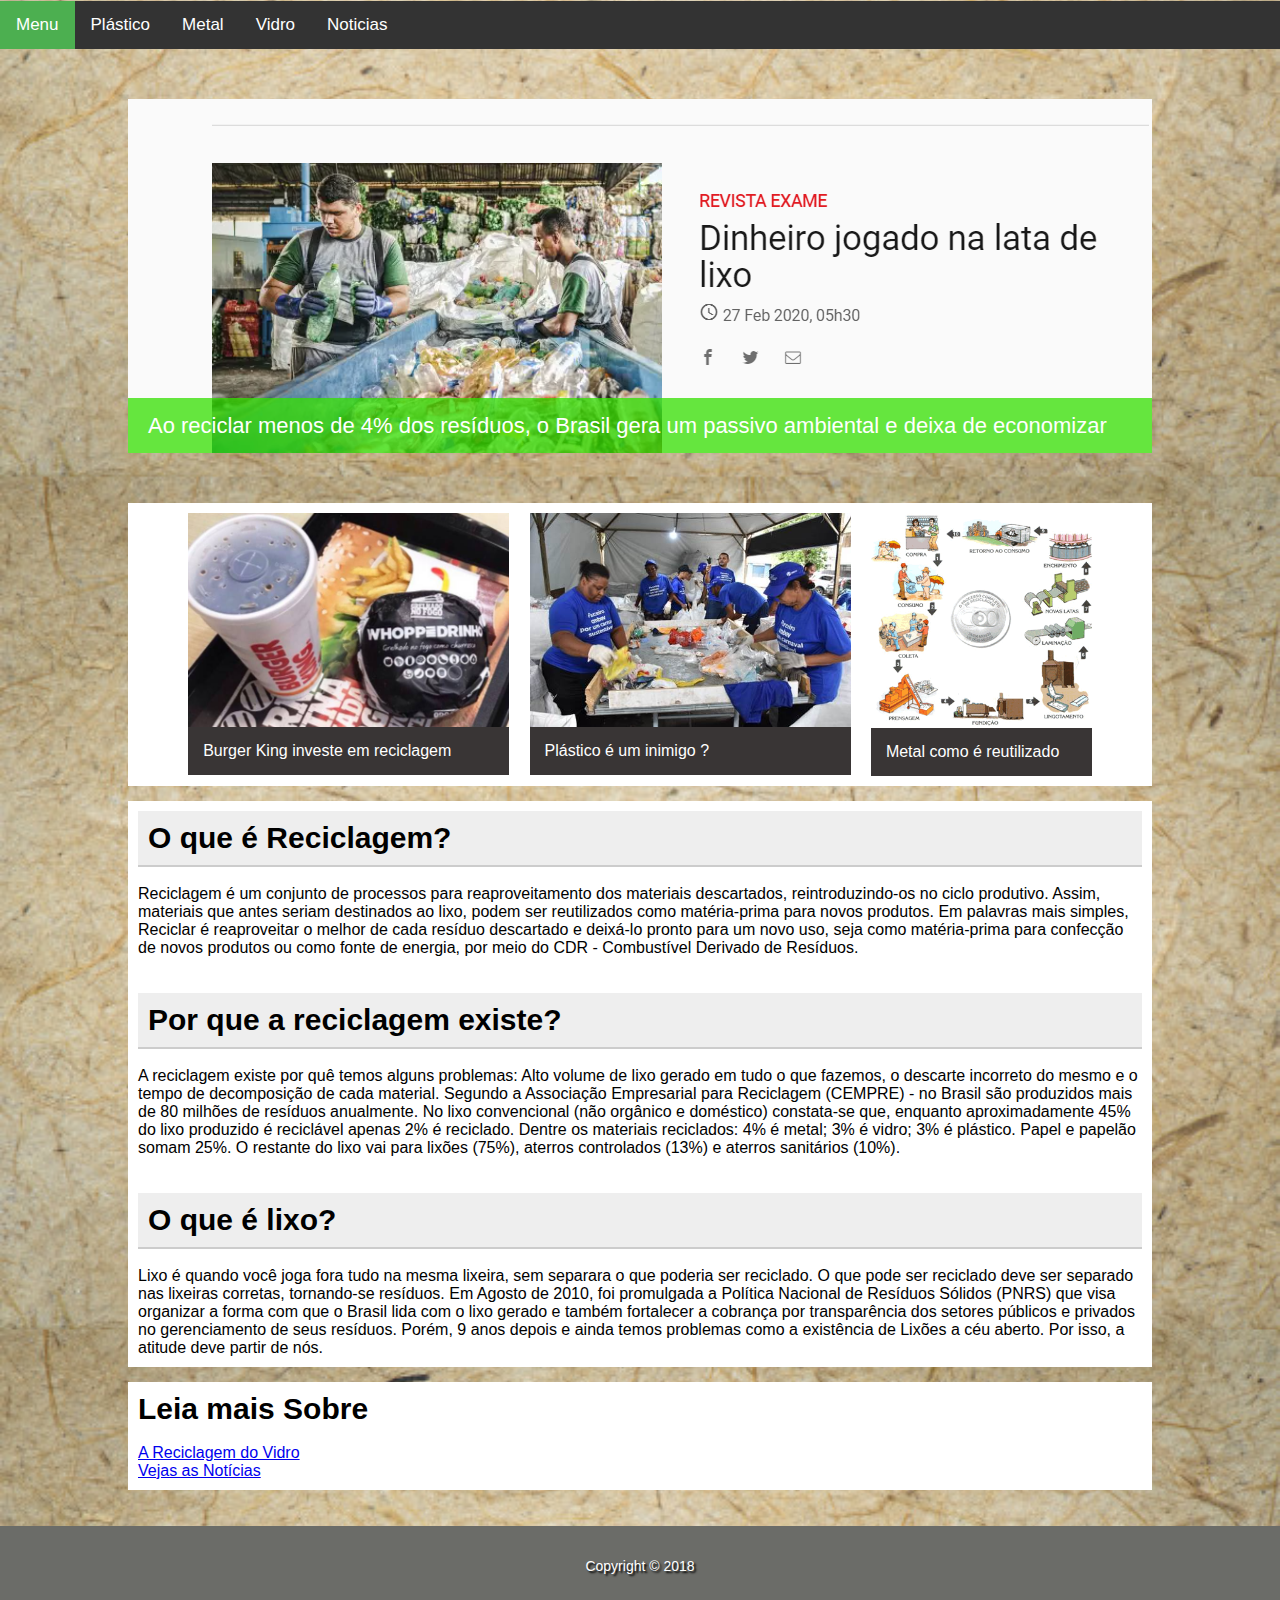
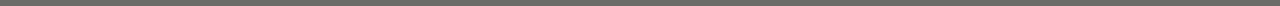
==== commit c37ec2a8: "aceita ai" ====
--- a/index.html
+++ b/index.html
@@ -21,15 +21,15 @@
             </div>
         </nav>
   
-    <body>
+    <body class="hero">
 
       <figure>
         <span class="trs next"></span>
         <span class="trs prev"></span>
      
         <div id="slider">
-           <a href="noticias.html" class="trs"><img src="imagens/Screenshot_1.png" alt="Notícias"/></a>
-           <a href="noticias.html" class="trs"><img src="imagens/Screenshot_13.png" alt="Reciclagem gerou 70 milhões de reais entre 2017 e 2018" /></a>
+           <a href="noticias.html" class="trs"><img src="imagens/Sem título.png" alt="Ao reciclar menos de 4% dos resíduos, o Brasil gera um passivo ambiental e deixa de economizar bilhões de reais."/></a>
+           <a href="noticias.html" class="trs"><img src="imagens/garrafa título.png" alt="Garrafas plásticas: plásticos feitos a partir de fontes renováveis respondem por apenas 1% da produção global" /></a>
         </div>
      
         <figcaption></figcaption>
@@ -41,8 +41,8 @@
 
               <section class="content-section">
                   <div class="card card-1">
-                      <a href="noticias.html"><img src="imagens/Screenshot_CardNoticia.png" alt=""></a>
-                      <p>Reciclagem gerou 70 milhões de reais entre 2017 e 2018</p>
+                      <a href="noticias.html"><img src="imagens/burger-king.jpg" alt=""></a>
+                      <p>Burger King investe em reciclagem</p>
                   </div>
 
                   <div class="card card-2">
@@ -102,6 +102,8 @@
           </section>
           </main>
 
+          <br><br>
+
 
           <footer class="rodape">
 
--- a/css/style.css
+++ b/css/style.css
@@ -5,10 +5,11 @@
 }
 
 .hero {
-    background-image: url(../imagens/4thHKBSI_6647x3743.jpg);
-    height: 500px;
+    background-image: url(../imagens/reciclagem-de-papel-marrom-para-plano-de-fundo-e-texturizado_3236-1570.jpg);
+    height: 100px;
+    background-size: cover;
     background-position: right center;
-    background-size: cover;
+    
     border-top: 1px solid transparent;
 }
 
@@ -78,7 +79,7 @@
 }
 
 .card-1 {
-    width: 30%;
+    width: 32%;
     margin-right: 2%;
     margin-left: 5%;
 }
